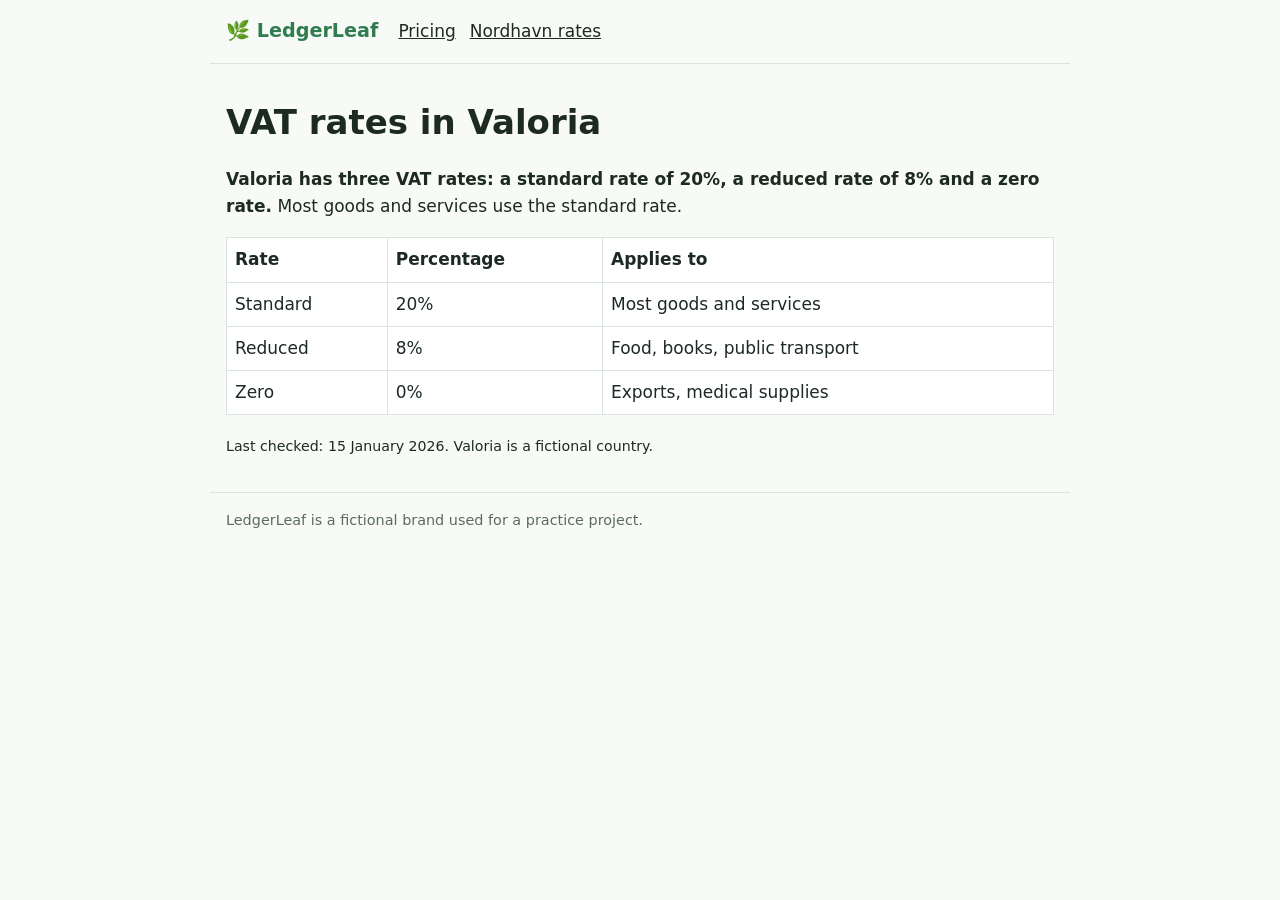
==== site/tax-rates/valoria.html @ 26005bbf "Bootstrap LedgerLeaf site, SEO checks and workflows" ====
<!doctype html>
<html lang="en">
<head>
  <meta charset="utf-8">
  <meta name="viewport" content="width=device-width, initial-scale=1">
  <title>Valoria VAT Rates: Standard and Reduced Rates Explained</title>
  <meta name="description" content="Current VAT rates in Valoria: standard rate, reduced rate and zero rate, with examples of what each applies to.">
  <link rel="canonical" href="https://linguaholic.github.io/ledgerleaf/tax-rates/valoria.html">
  <link rel="stylesheet" href="../styles.css">
  <script type="application/ld+json">
  {
    "@context": "https://schema.org",
    "@type": "WebPage",
    "name": "Valoria VAT Rates",
    "dateModified": "2026-01-15",
    "about": { "@type": "Place", "name": "Valoria" }
  }
  </script>
</head>
<body>
  <header>
    <a class="brand" href="../">🌿 LedgerLeaf</a>
    <nav><a href="../pricing.html">Pricing</a><a href="nordhavn.html">Nordhavn rates</a></nav>
  </header>
  <main>
    <h1>VAT rates in Valoria</h1>
    <p><strong>Valoria has three VAT rates: a standard rate of 20%, a reduced rate of 8% and a zero rate.</strong> Most goods and services use the standard rate.</p>
    <table>
      <tr><th>Rate</th><th>Percentage</th><th>Applies to</th></tr>
      <tr><td>Standard</td><td>20%</td><td>Most goods and services</td></tr>
      <tr><td>Reduced</td><td>8%</td><td>Food, books, public transport</td></tr>
      <tr><td>Zero</td><td>0%</td><td>Exports, medical supplies</td></tr>
    </table>
    <p><small>Last checked: 15 January 2026. Valoria is a fictional country.</small></p>
  </main>
  <footer>LedgerLeaf is a fictional brand used for a practice project.</footer>
</body>
</html>
---- site/styles.css ----
:root { --leaf: #2f7d4f; --ink: #1d2a24; --paper: #f7faf6; --line: #d9e4dc; }
* { box-sizing: border-box; }
body { margin: 0; font: 17px/1.6 system-ui, sans-serif; color: var(--ink); background: var(--paper); }
header, main, footer { max-width: 860px; margin: 0 auto; padding: 16px; }
header { display: flex; gap: 20px; align-items: center; flex-wrap: wrap; border-bottom: 1px solid var(--line); }
header .brand { font-weight: 700; color: var(--leaf); text-decoration: none; font-size: 1.2rem; }
nav a { color: var(--ink); margin-right: 14px; }
h1 { line-height: 1.2; }
.plans { display: grid; grid-template-columns: repeat(auto-fit, minmax(220px, 1fr)); gap: 16px; }
.plan { background: #fff; border: 1px solid var(--line); border-radius: 8px; padding: 16px; }
.price { font-size: 2rem; font-weight: 700; color: var(--leaf); margin: 4px 0; }
.price span { font-size: 1rem; color: var(--ink); font-weight: 400; }
table { border-collapse: collapse; width: 100%; background: #fff; }
th, td { border: 1px solid var(--line); padding: 8px; text-align: left; }
footer { color: #5b6b62; font-size: 0.9rem; border-top: 1px solid var(--line); }
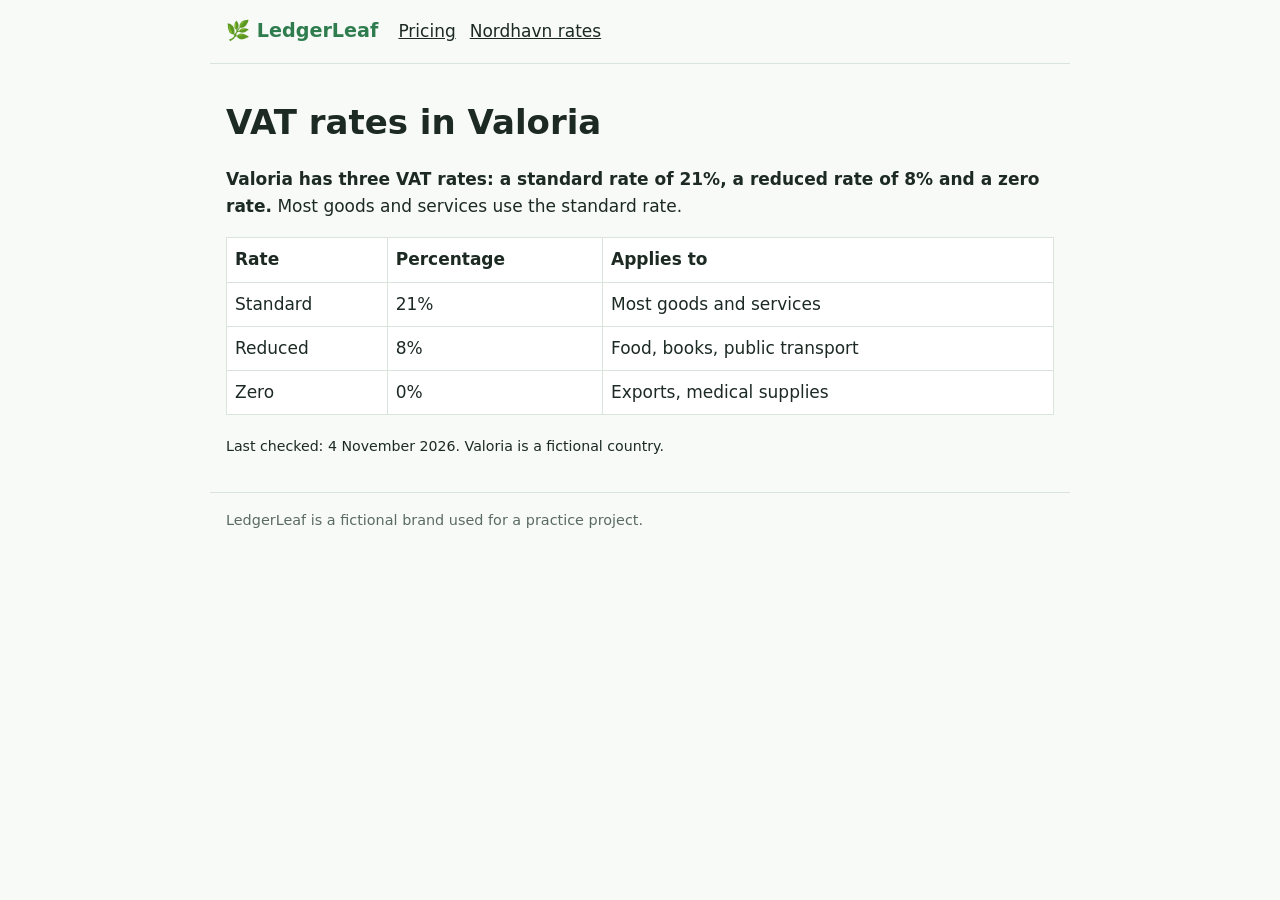
==== commit 9d58eb91: "Update Valoria standard VAT rate to 21%" ====
--- a/site/tax-rates/valoria.html
+++ b/site/tax-rates/valoria.html
@@ -3,7 +3,7 @@
 <head>
   <meta charset="utf-8">
   <meta name="viewport" content="width=device-width, initial-scale=1">
-  <title>Valoria VAT Rates: Standard and Reduced Rates Explained</title>
+  <title>Valoria VAT Rates 2025: Standard and Reduced Rates Explained</title>
   <meta name="description" content="Current VAT rates in Valoria: standard rate, reduced rate and zero rate, with examples of what each applies to.">
   <link rel="canonical" href="https://linguaholic.github.io/ledgerleaf/tax-rates/valoria.html">
   <link rel="stylesheet" href="../styles.css">
@@ -12,8 +12,8 @@
     "@context": "https://schema.org",
     "@type": "WebPage",
     "name": "Valoria VAT Rates",
-    "dateModified": "2026-01-15",
-    "about": { "@type": "Place", "name": "Valoria" }
+    "dateModified": "2026-11-04",
+    "about": { "@type": "Place", "name": "Valoria" },
   }
   </script>
 </head>
@@ -24,14 +24,14 @@
   </header>
   <main>
     <h1>VAT rates in Valoria</h1>
-    <p><strong>Valoria has three VAT rates: a standard rate of 20%, a reduced rate of 8% and a zero rate.</strong> Most goods and services use the standard rate.</p>
+    <p><strong>Valoria has three VAT rates: a standard rate of 21%, a reduced rate of 8% and a zero rate.</strong> Most goods and services use the standard rate.</p>
     <table>
       <tr><th>Rate</th><th>Percentage</th><th>Applies to</th></tr>
-      <tr><td>Standard</td><td>20%</td><td>Most goods and services</td></tr>
+      <tr><td>Standard</td><td>21%</td><td>Most goods and services</td></tr>
       <tr><td>Reduced</td><td>8%</td><td>Food, books, public transport</td></tr>
       <tr><td>Zero</td><td>0%</td><td>Exports, medical supplies</td></tr>
     </table>
-    <p><small>Last checked: 15 January 2026. Valoria is a fictional country.</small></p>
+    <p><small>Last checked: 4 November 2026. Valoria is a fictional country.</small></p>
   </main>
   <footer>LedgerLeaf is a fictional brand used for a practice project.</footer>
 </body>
